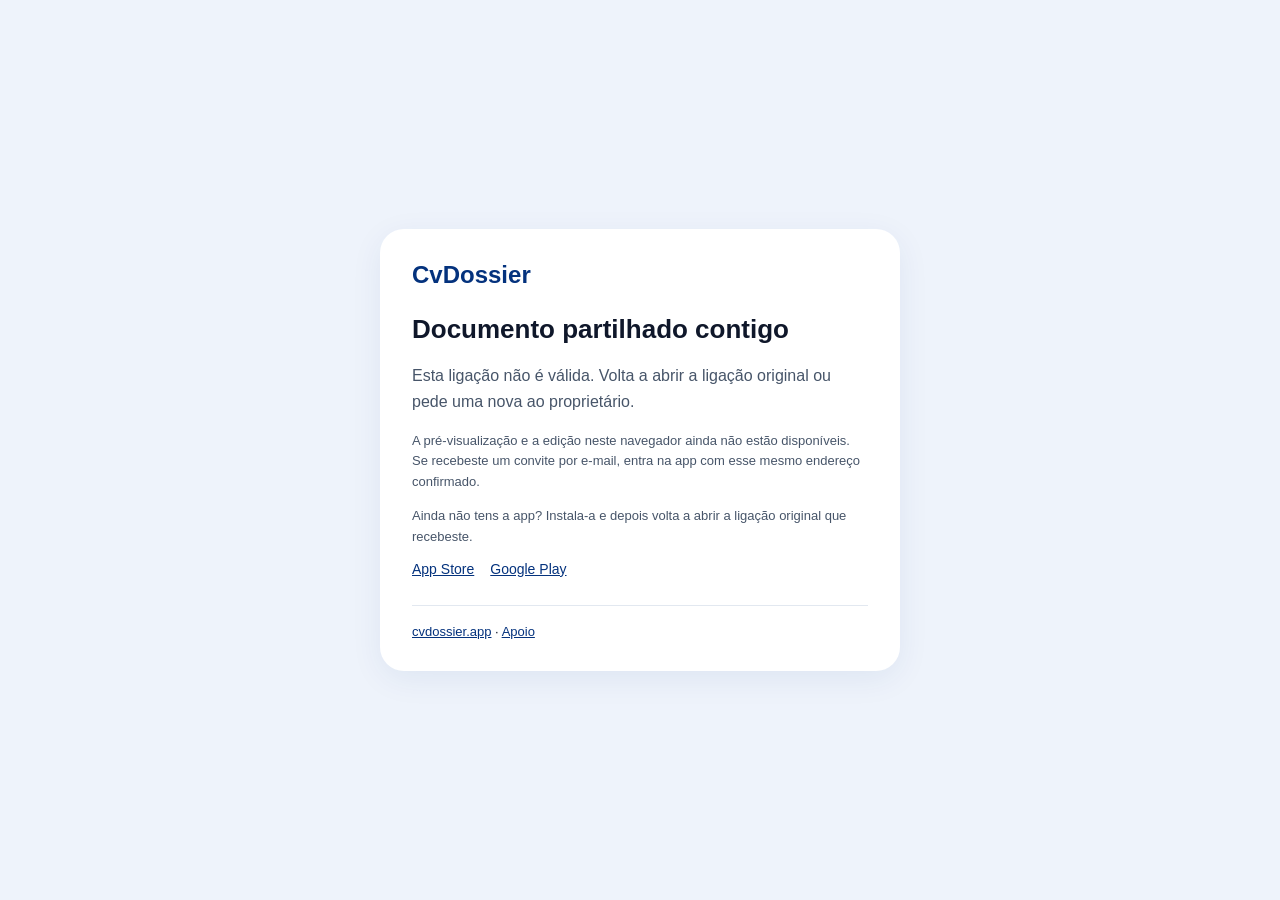
==== c/index.html @ 5e117fdc "Add short personalized document links" ====
<!doctype html>
<html lang="pt">
<head>
  <meta charset="utf-8">
  <meta name="viewport" content="width=device-width,initial-scale=1">
  <meta name="robots" content="noindex,nofollow,noarchive">
  <meta name="referrer" content="no-referrer">
  <meta http-equiv="Content-Security-Policy" content="default-src 'none'; style-src 'unsafe-inline'; script-src 'unsafe-inline'; img-src 'self'; base-uri 'none'; form-action 'none'; connect-src 'none'">
  <title>Documento partilhado · CvDossier</title>
  <style>
    :root{font-family:-apple-system,BlinkMacSystemFont,'Segoe UI',Roboto,Arial,sans-serif;color:#0f172a;background:#eef3fb;color-scheme:light}
    *{box-sizing:border-box}body{margin:0;min-height:100vh;display:grid;place-items:center;padding:24px}main{max-width:520px;background:white;padding:32px;border-radius:24px;box-shadow:0 8px 32px #04327d12}header{font-size:24px;font-weight:800;color:#04327d;margin-bottom:24px}h1{font-size:26px;line-height:1.25}p{color:#475569;line-height:1.6}a{color:#04327d}.button{display:block;margin:24px 0;padding:16px;text-align:center;border-radius:12px;background:#04327d;color:white;text-decoration:none;font-weight:700}.stores{display:flex;flex-wrap:wrap;gap:16px;font-size:14px}.note{font-size:13px}.hidden{display:none}footer{border-top:1px solid #e2e8f0;margin-top:28px;padding-top:18px;font-size:13px}
  </style>
</head>
<body>
<main>
  <header>CvDossier</header>
  <h1>Documento partilhado contigo</h1>
  <p id="message">Abre esta ligação na app CvDossier e entra na tua conta para consultar ou editar o documento.</p>
  <a id="open" class="button hidden" rel="noreferrer">Abrir na app CvDossier</a>
  <p class="note">A pré-visualização e a edição neste navegador ainda não estão disponíveis. Se recebeste um convite por e-mail, entra na app com esse mesmo endereço confirmado.</p>
  <p class="note">Ainda não tens a app? Instala-a e depois volta a abrir a ligação original que recebeste.</p>
  <div class="stores">
    <a href="https://apps.apple.com/app/id6822973085" rel="noreferrer noopener">App Store</a>
    <a href="https://play.google.com/store/apps/details?id=com.cvdossier.app" rel="noreferrer noopener">Google Play</a>
  </div>
  <footer><a href="https://cvdossier.app" rel="noreferrer">cvdossier.app</a> · <a href="mailto:geralcvdossier@gmail.com">Apoio</a></footer>
</main>
<script>
  (() => {
    const params = new URLSearchParams(window.location.search);
    const entries = [...params.entries()];
    const candidate = entries.length === 1 ? entries[0] : null;
    const valid = candidate && candidate[0].length <= 30 && /^[a-z0-9]+(?:-[a-z0-9]+)*$/.test(candidate[0]) && /^[A-Za-z0-9_-]{22}$/.test(candidate[1]);
    const kind = valid ? 'link' : null;
    const token = valid ? candidate[1] : null;
    const open = document.getElementById('open');
    if (!kind || !token || !(kind === 'invite' ? /^[a-f0-9]{64}$/ : /^(?:[a-f0-9]{64}|[A-Za-z0-9_-]{22})$/).test(token)) {
      document.getElementById('message').textContent = 'Esta ligação não é válida. Volta a abrir a ligação original ou pede uma nova ao proprietário.';
      return;
    }
    open.href = 'cvdossier://colaborar?' + kind + '=' + token;
    open.classList.remove('hidden');
    // Só abre após toque; visitar a página nunca aceita nem consome um convite.
  })();
</script>
</body>
</html>
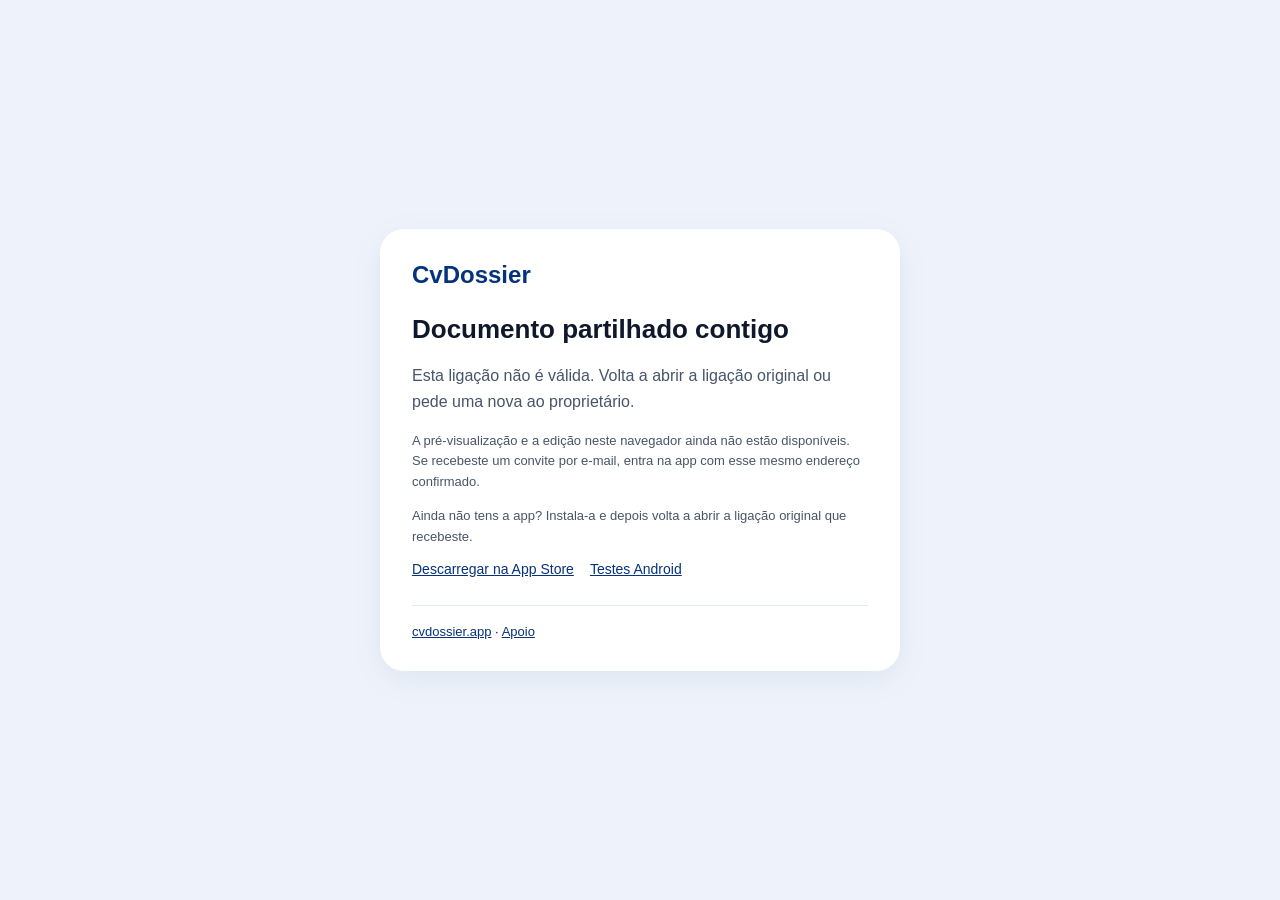
==== commit 98ac92a8: "150.v" ====
--- a/c/index.html
+++ b/c/index.html
@@ -21,8 +21,8 @@
   <p class="note">A pré-visualização e a edição neste navegador ainda não estão disponíveis. Se recebeste um convite por e-mail, entra na app com esse mesmo endereço confirmado.</p>
   <p class="note">Ainda não tens a app? Instala-a e depois volta a abrir a ligação original que recebeste.</p>
   <div class="stores">
-    <a href="https://apps.apple.com/app/id6822973085" rel="noreferrer noopener">App Store</a>
-    <a href="https://play.google.com/store/apps/details?id=com.cvdossier.app" rel="noreferrer noopener">Google Play</a>
+    <a href="https://apps.apple.com/us/app/cvdossier/id6822973085" rel="noreferrer noopener">Descarregar na App Store</a>
+    <a href="https://cvdossier.app/#inscricao" rel="noreferrer noopener">Testes Android</a>
   </div>
   <footer><a href="https://cvdossier.app" rel="noreferrer">cvdossier.app</a> · <a href="mailto:geralcvdossier@gmail.com">Apoio</a></footer>
 </main>
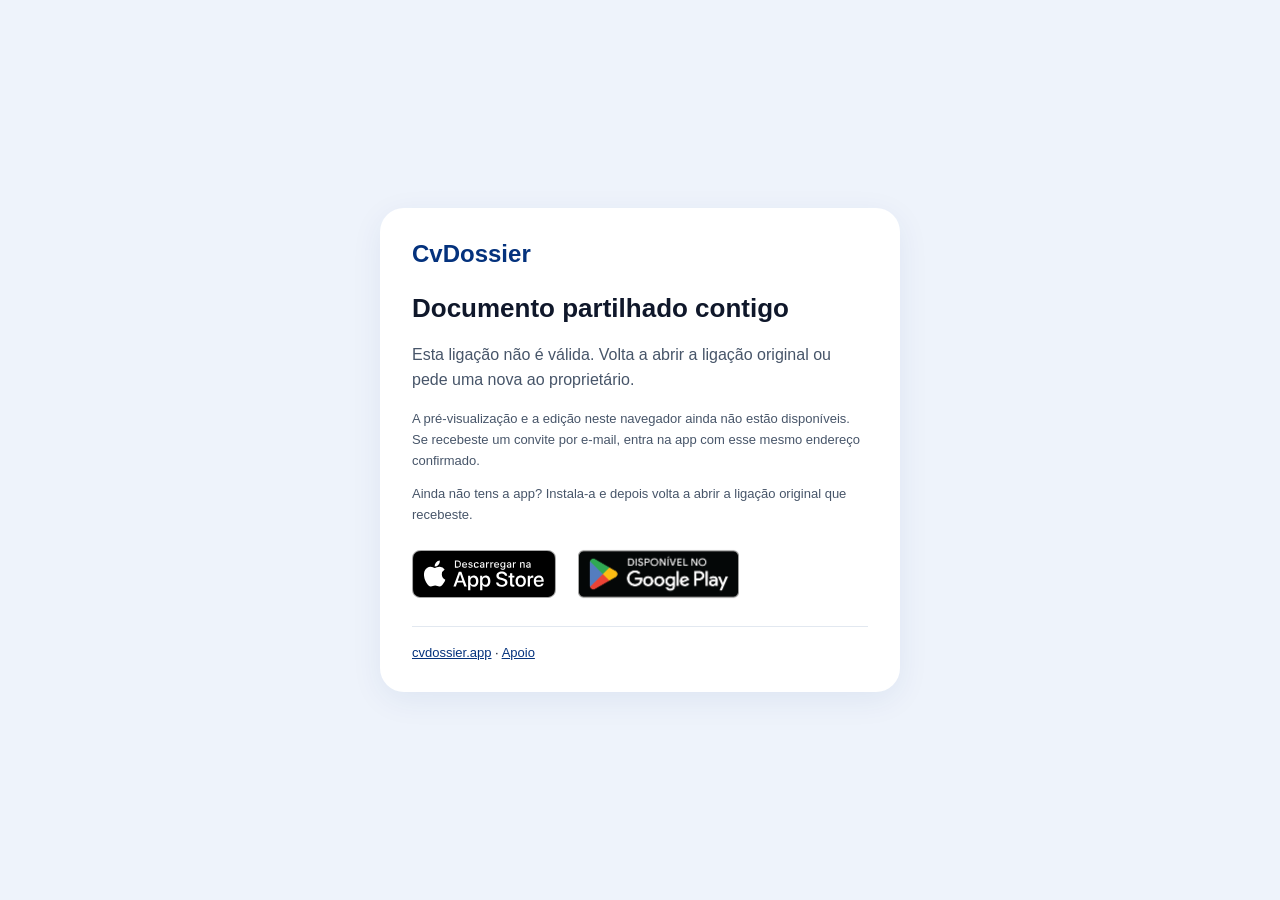
==== commit 3e0161e9: "16.0v" ====
--- a/c/index.html
+++ b/c/index.html
@@ -9,7 +9,7 @@
   <title>Documento partilhado · CvDossier</title>
   <style>
     :root{font-family:-apple-system,BlinkMacSystemFont,'Segoe UI',Roboto,Arial,sans-serif;color:#0f172a;background:#eef3fb;color-scheme:light}
-    *{box-sizing:border-box}body{margin:0;min-height:100vh;display:grid;place-items:center;padding:24px}main{max-width:520px;background:white;padding:32px;border-radius:24px;box-shadow:0 8px 32px #04327d12}header{font-size:24px;font-weight:800;color:#04327d;margin-bottom:24px}h1{font-size:26px;line-height:1.25}p{color:#475569;line-height:1.6}a{color:#04327d}.button{display:block;margin:24px 0;padding:16px;text-align:center;border-radius:12px;background:#04327d;color:white;text-decoration:none;font-weight:700}.stores{display:flex;flex-wrap:wrap;gap:16px;font-size:14px}.note{font-size:13px}.hidden{display:none}footer{border-top:1px solid #e2e8f0;margin-top:28px;padding-top:18px;font-size:13px}
+    *{box-sizing:border-box}body{margin:0;min-height:100vh;display:grid;place-items:center;padding:24px}main{max-width:520px;background:white;padding:32px;border-radius:24px;box-shadow:0 8px 32px #04327d12}header{font-size:24px;font-weight:800;color:#04327d;margin-bottom:24px}h1{font-size:26px;line-height:1.25}p{color:#475569;line-height:1.6}a{color:#04327d}.button{display:block;margin:24px 0;padding:16px;text-align:center;border-radius:12px;background:#04327d;color:white;text-decoration:none;font-weight:700}.stores{display:flex;flex-wrap:wrap;align-items:center;gap:22px;margin:24px 0}.stores a{display:flex;align-items:center;height:48px;border-radius:6px}.stores img{display:block;width:auto;height:48px}.stores .google-play{height:calc(48px * 250 / 192);margin-block:calc(-48px * 29 / 192)}.note{font-size:13px}.hidden{display:none}footer{border-top:1px solid #e2e8f0;margin-top:28px;padding-top:18px;font-size:13px}
   </style>
 </head>
 <body>
@@ -21,8 +21,8 @@
   <p class="note">A pré-visualização e a edição neste navegador ainda não estão disponíveis. Se recebeste um convite por e-mail, entra na app com esse mesmo endereço confirmado.</p>
   <p class="note">Ainda não tens a app? Instala-a e depois volta a abrir a ligação original que recebeste.</p>
   <div class="stores">
-    <a href="https://apps.apple.com/us/app/cvdossier/id6822973085" rel="noreferrer noopener">Descarregar na App Store</a>
-    <a href="https://cvdossier.app/#inscricao" rel="noreferrer noopener">Testes Android</a>
+    <a href="https://apps.apple.com/us/app/cvdossier/id6822973085" rel="noreferrer noopener"><img src="../assets/lojas/app-store-pt.svg" alt="Descarregar na App Store" width="120" height="40"></a>
+    <a href="https://play.google.com/store/apps/details?id=com.cvdossier.app" rel="noreferrer noopener"><img class="google-play" src="../assets/lojas/google-play-pt-br.png" alt="Disponível no Google Play" width="646" height="250"></a>
   </div>
   <footer><a href="https://cvdossier.app" rel="noreferrer">cvdossier.app</a> · <a href="mailto:geralcvdossier@gmail.com">Apoio</a></footer>
 </main>
